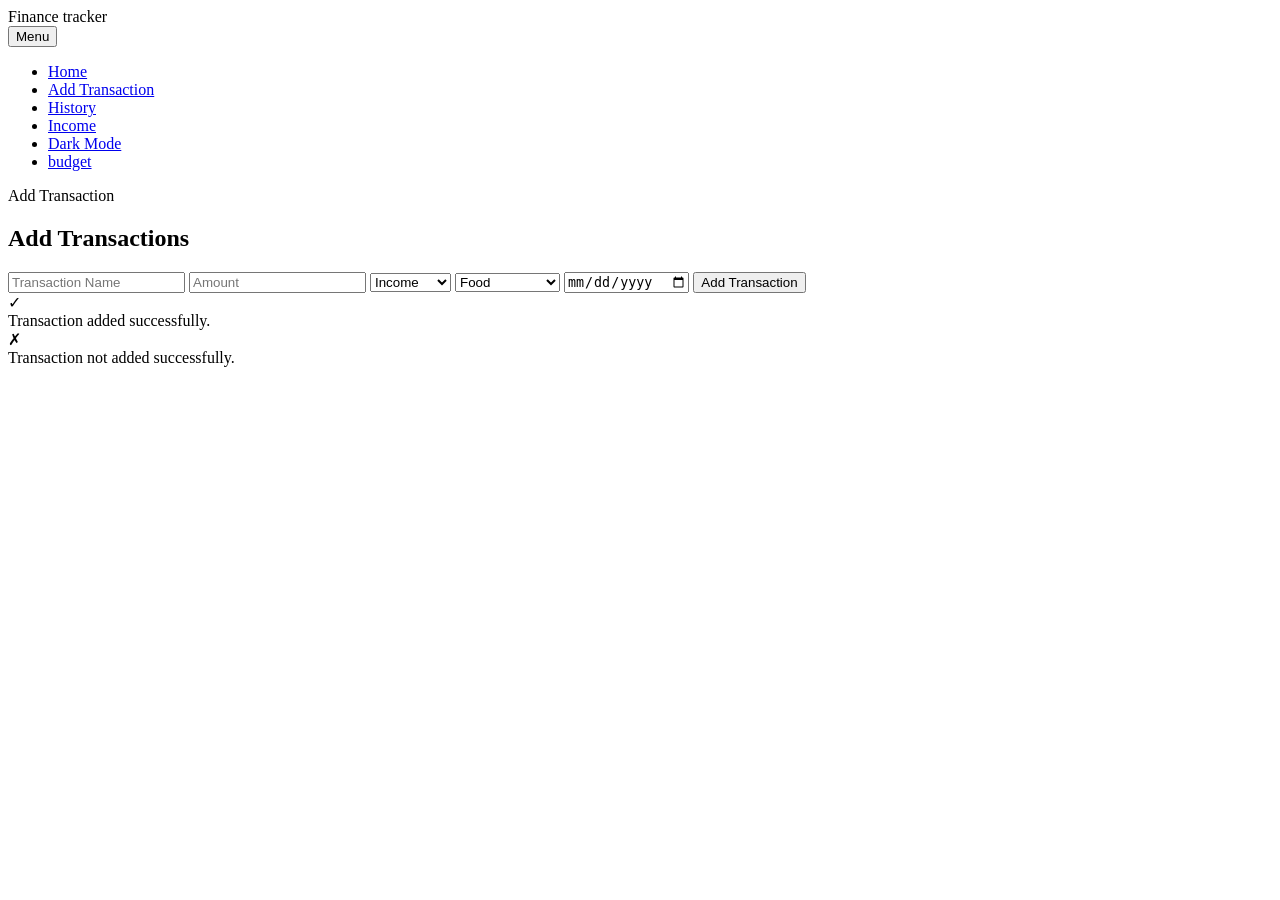
==== add_transaction.html @ f4c6ae21 "Add files via upload" ====
<!DOCTYPE html>
<html lang="en">
<head>
  <meta charset="UTF-8">
  <meta name="viewport" content="width=device-width, initial-scale=1.0">
  <meta http-equiv="X-UA-Compatible" content="ie=edge">
  <title>Add transaction</title>
  <link rel="stylesheet" href="styles/nav.css">
  <link rel="stylesheet" href="styles/add_transaction.css">
</head>
<body>
  
  <nav class="menu-bar">
  
    <div class="logo">
      Finance tracker
    </div>
    <button class="menu-btn" id="menuBtn">
      Menu
    </button>
    
    <ul class="nav-links" id="menu">
      <li>
        <a href="home.html">
          Home
        </a>
      </li>
      <li>
        <a href="add_transaction.html">
          Add Transaction
        </a>
      </li>
      <li>
        <a href="history.html">
          History
        </a>
      </li>
      <li>
        <a href="income.html">
          Income
        </a>
      </li>
      <li>
        <a href="#" id="darkBtn">
          Dark Mode
        </a>
      </li>
      <li>
        <a href="#" id="budget">
          budget
        </a>
      </li>
    </ul>
    
  </nav>
  <div class="menu-title">
    Add Transaction
  </div>
  
  <section class="transaction-form">
    <form id="transactionForm">
      
      <h2>
        Add Transactions
      </h2>
      <input type="text" name="name" id="transactionName" placeholder="Transaction Name" required>
      
      <input type="number" name="amount" id="amount" placeholder="Amount" required>
      
      <select name="type" id="type">
        <option value="income" id="incomeTransaction">
          Income
        </option>
        <option value="expenses" id="expensesTransaction">
          Expenses
        </option>
      </select>
      
      <select name="category" id="category">
        <option value="food" id="food">
          Food
        </option>
        <option value="transport" id="transport">
          Transport
        </option>
        <option value="bills" id="bills">
          Bills
        </option>
        <option value="entertainment" id="entertainment">
          Entertainment
        </option>
        <option value="others" id="others">
          Others
        </option>
      </select>
      
      <input type="date" name="datae" id="date" required>
      
      <button type="submit" id="submitBtn">
        Add Transaction
      </button>
      
    </form>
  </section>
  
  <div class="success-msg-container ">
    <div class="success-chk-emoji">
      &#10003
    </div>
    <div class="transaction-msg">
      Transaction added successfully.
    </div>
  </div>
  
  <div class="error-msg-container ">
    <div class="error-chk-emoji">
      &#10007
    </div>
    <div class="transaction-msg">
      Transaction not added successfully.
    </div>
  </div>
  
  <script src="scripts/transactions.js"></script>
  <script src="scripts/script.js"></script>
  <script src="scripts/add_transaction.js"></script>
  
</body>
</html>
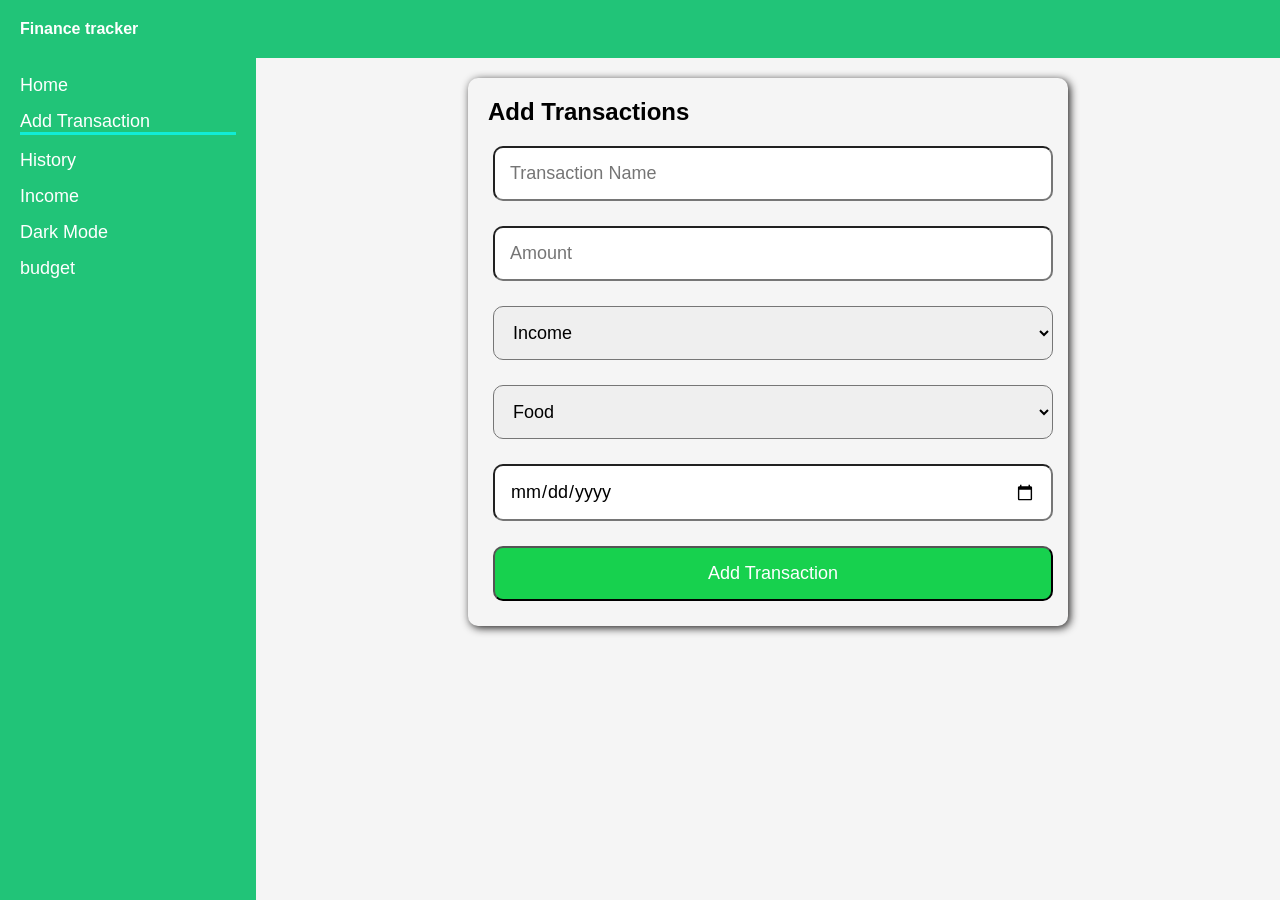
==== commit 0f9ba633: "Change link from home.html to index.html" ====
--- a/add_transaction.html
+++ b/add_transaction.html
@@ -21,7 +21,7 @@
     
     <ul class="nav-links" id="menu">
       <li>
-        <a href="home.html">
+        <a href="index.html">
           Home
         </a>
       </li>
@@ -126,4 +126,4 @@
   <script src="scripts/add_transaction.js"></script>
   
 </body>
-</html>+</html>
--- a/styles/nav.css
+++ b/styles/nav.css
@@ -0,0 +1,130 @@
+* {
+  padding: 0;
+  margin: 0;
+  box-sizing: border-box;
+  font-family: sans-serif, serif;
+  position: relative;
+}
+
+body {
+  background: whitesmoke;
+  color: black;
+}
+
+.menu-bar {
+  display: flex;
+  align-items: center;
+  justify-content: space-between;
+  background: #21C478;
+  gap: 15px;
+  position: sticky;
+  top: 0;
+  color: white;
+  padding: 20px;
+  z-index: 100;
+}
+
+.logo {
+  font-weight: 900;
+}
+
+ul {
+  list-style: none;
+}
+
+ul.nav-links{
+    position: fixed;
+    flex-direction: column;
+    background: #21C478;
+    top: 55px;
+    width: 20%;
+    left: 0;
+    bottom: 0;
+    padding: 20px;
+    
+  }
+
+ul.nav-links li {
+  cursor: pointer;
+  margin-bottom: 15px;
+}
+
+
+
+a {
+  text-decoration: none;
+  color: white;
+  font-size: 18px;
+  font-weight: 500;
+  display: block;
+  width: 100%;
+}
+
+ a:hover {
+  border-bottom: 3px solid white;
+}
+
+.menu-btn {
+  background: #184BC9;
+  color: white;
+  padding: 6px 16px;
+  font-size: 18px;
+  font-weight: 500px;
+  border-radius: 10px;
+  display: none;
+  cursor: pointer;
+}
+
+body.dark, body.dark .transaction-form {
+  background: #121212;
+  color: white;
+}
+
+body.dark .card, body.dark .transactions, body.dark .spendings, body.dark #transactionForm{
+  background: #444448;
+}
+
+body.dark .progress-bar {
+  border-color: white;
+}
+
+.menu-title {
+  display: none;
+}
+
+.current {
+  border-bottom: 3px solid #11ECD5;
+}
+
+@media (min-width: 760px) {
+    .content {
+      width: 50%;
+      margin-left: 35%;
+    }
+  }
+
+
+
+@media (max-width: 760px) {
+  .menu-btn {
+    display: block;
+  }
+  
+  ul.nav-links{
+    display: none;
+    position: fixed;
+    flex-direction: column;
+    background: #21C478;
+    top: 55px;
+    width: 55%;
+    left: 0;
+    bottom: 0;
+    margin-right: 50px;
+    padding: 20px;
+  }
+  
+  ul.show {
+    display: flex;
+  }
+}
+
--- a/styles/add_transaction.css
+++ b/styles/add_transaction.css
@@ -0,0 +1,113 @@
+
+#transactionForm {
+  display: grid;
+  grid-template-columns: 1fr;
+  gap: 15px;
+  padding: 20px;
+  box-shadow: 2px 2px 8px rgb(32, 31, 31);
+  border-radius: 10px;
+}
+
+input, select, #submitBtn {
+  width: 100%;
+  padding: 15px;
+  border-radius: 10px;
+  font-size: 18px;
+  margin: 5px;
+  cursor: pointer;
+}
+
+#submitBtn {
+  background: #17D14E;
+  color: #fff;
+}
+
+.success-msg-container {
+  position: fixed;
+  background: #AECB16;
+  border-radius: 5px;
+  padding: 10px;
+  top: 100px;
+  right: 40px;
+  display: none;
+}
+
+.success-chk-emoji {
+  float: left;
+  padding: 3px;
+  font-size: 1.3em;
+  background: #2ACB16;
+  border-radius: 50%;
+  height: 30px;
+  width: 30px;
+  display: flex;
+  align-items: center;
+  justify-content: center;
+  margin-right: 10px;
+}
+
+.error-msg-container {
+  position: fixed;
+  background: #F0410C;
+  border-radius: 5px;
+  padding: 10px;
+  top: 100px;
+  right: 40px;
+  display: none;
+}
+
+.error-chk-emoji {
+  float: left;
+  padding: 3px;
+  font-size: 1.3em;
+  background: #CB1616;
+  border-radius: 50%;
+  height: 30px;
+  width: 30px;
+  display: flex;
+  align-items: center;
+  justify-content: center;
+  margin-right: 10px;
+}
+
+.hide-msg {
+  animation: 1.5s hide linear;
+  display: block;
+}
+
+.show-msg {
+  animation: 1.5s show linear;
+  display: block;
+}
+
+@keyframes hide{
+  from {
+    right: 40px;
+  }
+  
+  to {
+    right: -500px;
+  }
+}
+
+ @keyframes show{
+  from {
+    right: -500px;
+  }
+  
+  to {
+    right: 40px;
+  }
+}
+
+
+@media ( min-width: 760px) {
+  
+  .transaction-form {
+    width: 50%;
+    margin-left: 35%;
+    
+    padding: 20px;
+    border-radius: 10px;
+  }
+}
